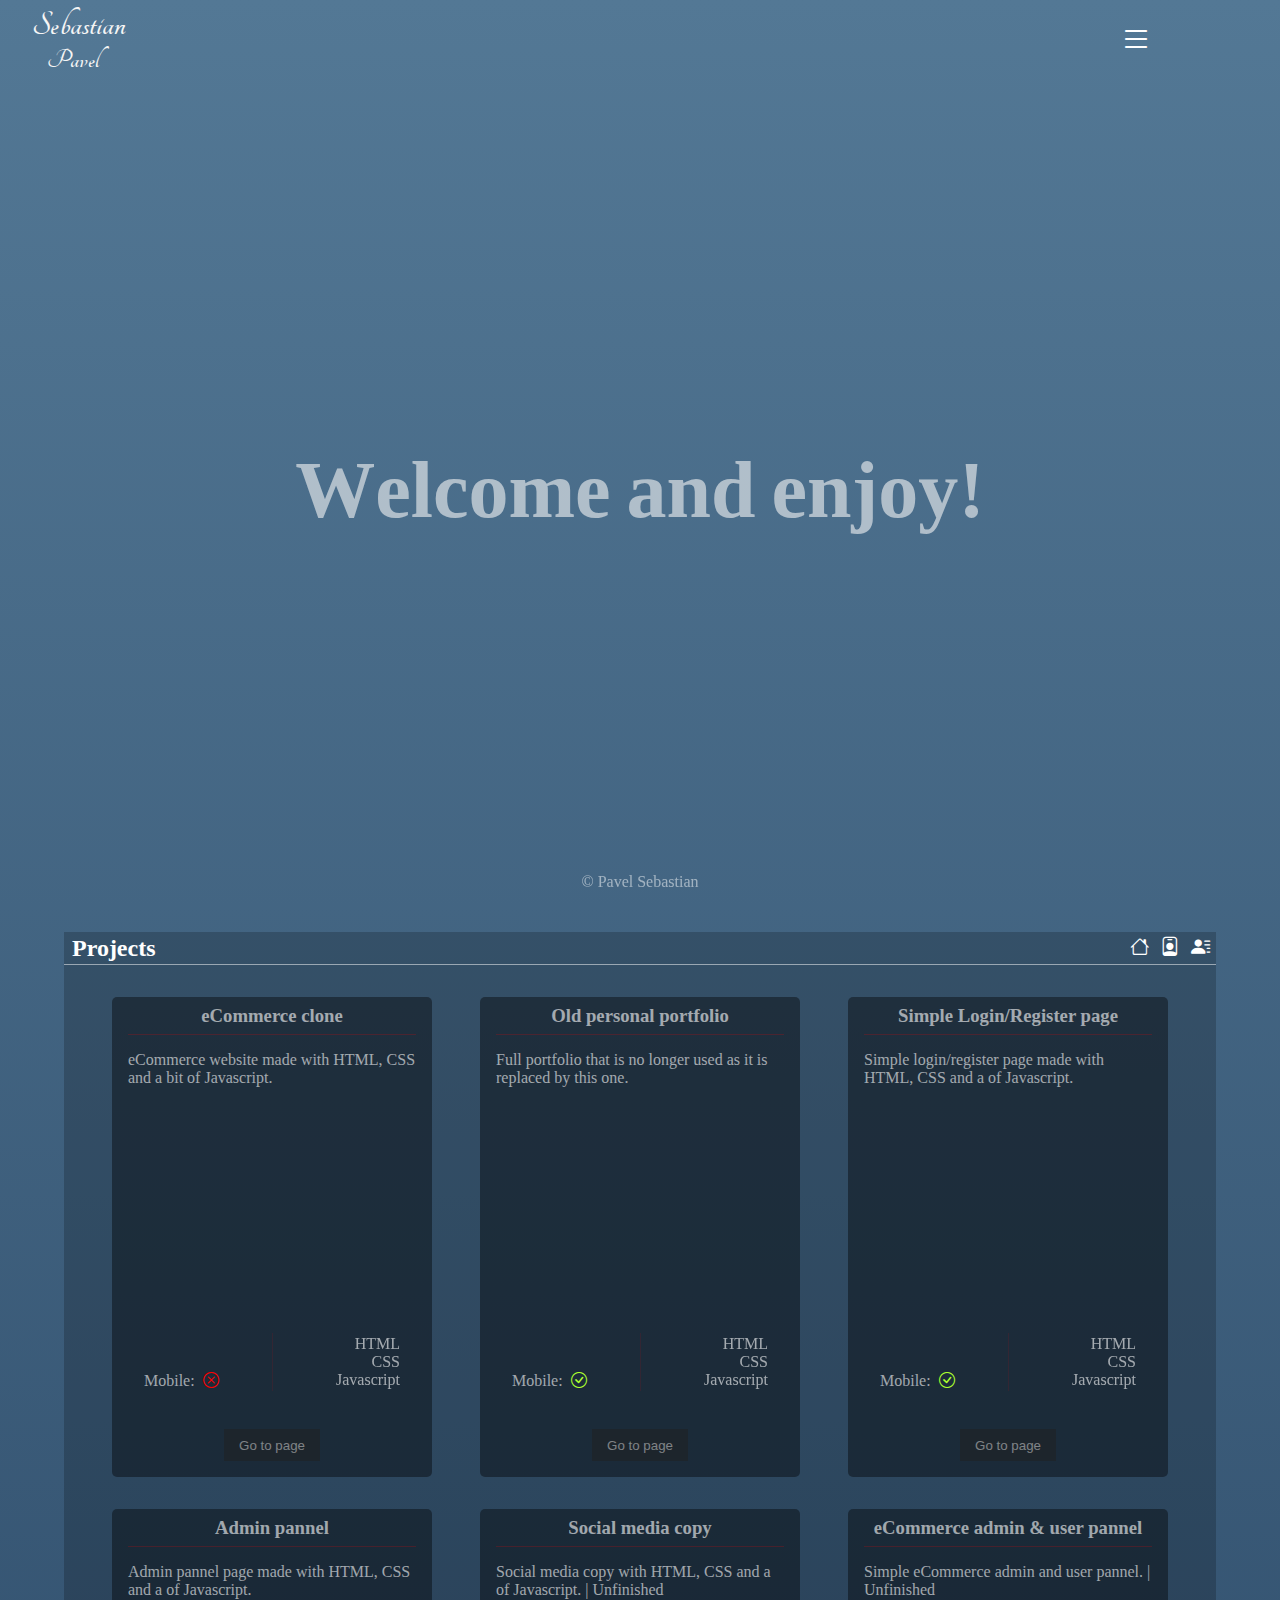
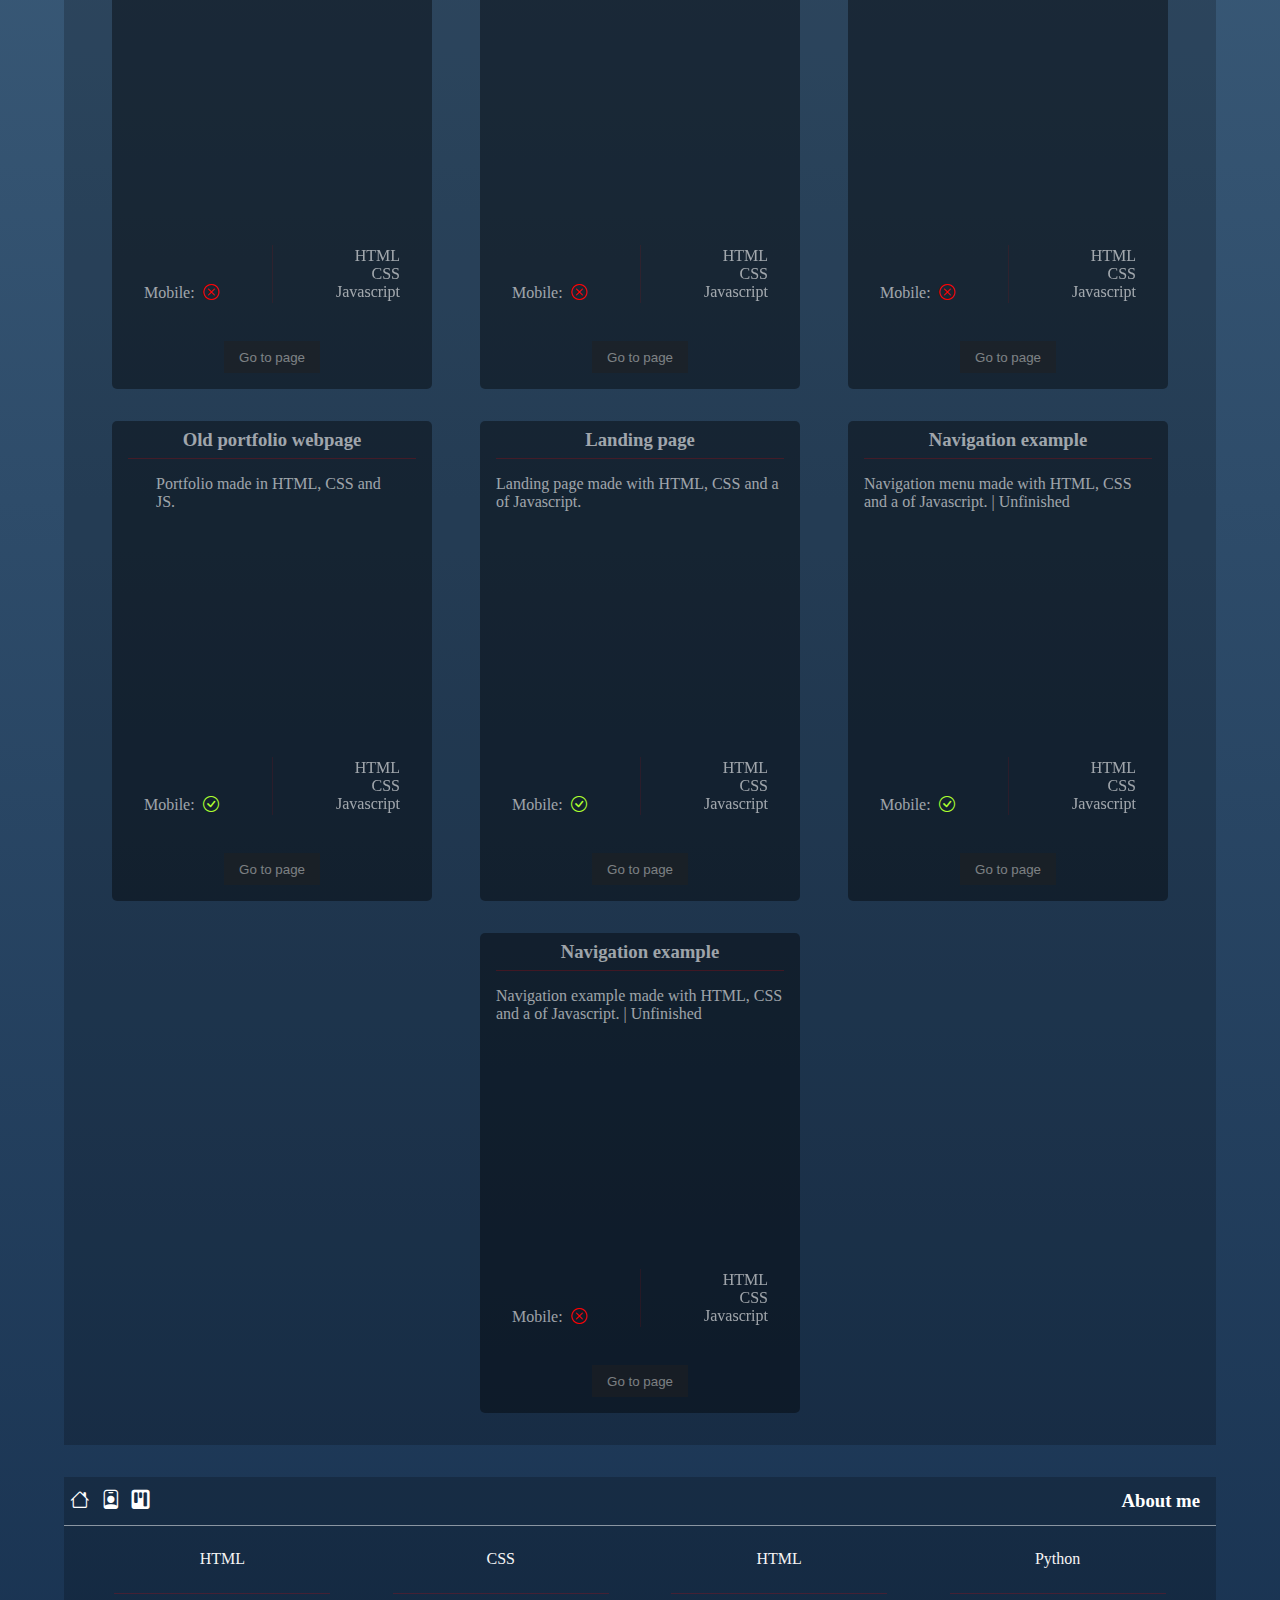
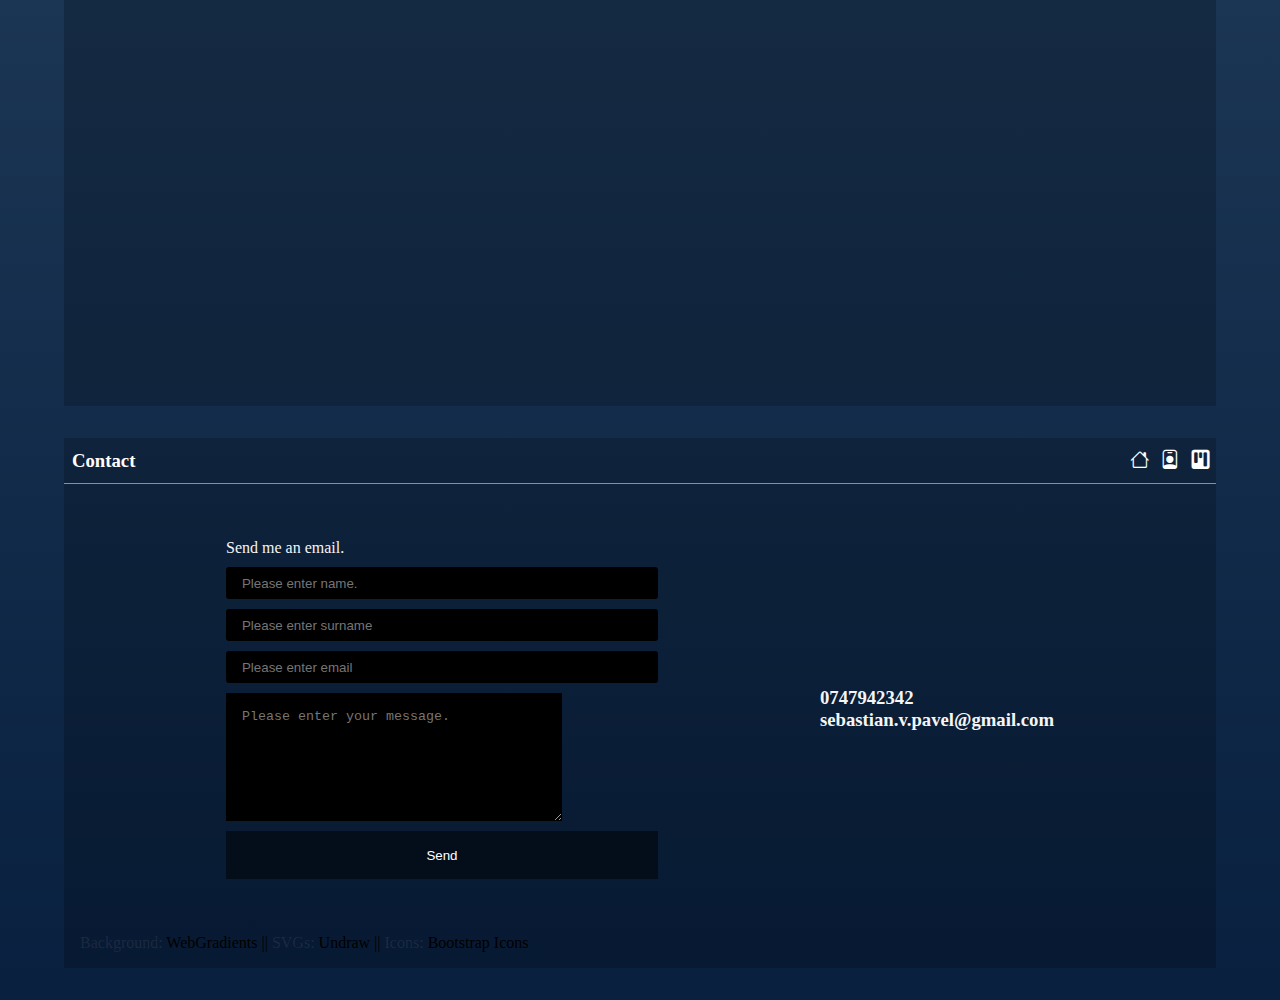
==== index.html @ 135c94c9 "Add files via upload" ====
<!DOCTYPE html>
<html lang="en">
<head>
    <meta charset="UTF-8">
    <meta http-equiv="X-UA-Compatible" content="IE=edge">
    <meta name="viewport" content="width=device-width, initial-scale=1.0">
    <link rel="icon" type="image/x-icon" href="./img/logo.png">
    <link rel="stylesheet" href="style.css">
    <title>Home || P.S</title>
</head>
<body><header>
   <a href="./index.html"> <div class="logo">
        <h2 class="logo-title"><p class="f-name">S</p>eba<p class="f-name">s</p>tia<p class="f-name">n</p></h2>
        <h3 class="logo-text">Pavel</h3>
    </div></a>
    <i class="bi bi-list open-menu"></i>
    <i class="bi bi-x-lg close-menu"></i>
    <div class="copy">&copy; Pavel Sebastian</div>
</header>
<ul class="nav">
    <div class="links">
    <a href="#home"><li class="home close-on-click">Home</li></a>
    <a href="#projects-page"><li class="project close-on-click">Projects</li></a>
    <a href="#about-page"><li class="about close-on-click">About</li></a>
    <a href="#contact-page"><li class="contact close-on-click">Contact</li></a>
</div>
<div class="social">
    <a href="https://www.facebook.com/sebik.yah/"><li class="social-link"><i class="bi bi-facebook"></i></li></a>
    <a href="https://www.linkedin.com/in/sebastian-pavel-0851a719b/"><li class="social-link"><i class="bi bi-linkedin"></i></li></a>
    <a href="https://www.instagram.com/zerk.a/"><li class="social-link"><i class="bi bi-instagram"></i></li></a>
    <a href="https://github.com/zerK4"><li class="social-link"><i class="bi bi-github"></i></li></a>
</div>
</ul>

    <div id="home">
        <div class="home-container">
                <h1 class="container-title">
                   <p class="w-title">W</p><p class="e-title">e</p><p class="l-title">l</p><p class="c-title">c</p><p class="o-title">o</p><p class="m-title">m</p>
                   <p class="e-title">e </p> &ThinSpace; <p class="and"> and</p>&thinsp;<p class="enjoy"> enjoy</p><p class="exc">!</p>
                </h1>
        </div>
    </div>

    <div id="projects-page">
        <div class="container">
            <div class="project-container-top">
                <h2>Projects</h2>
                <div class="icons">
                <a href="#home" class="menu-icons"><i class="bi bi-house "></i></a>
                <a href="#about-page" class="menu-icons"><i class="bi bi-person-badge menu-icons"></i></a>
                <a href="#contact-page" class="menu-icons"><i class="bi bi-person-lines-fill menu-icons"></i></a>
            </div>
        </div>
            <div class="project-container-content">
                <div class="project-card">
                    <h3 class="card-title">eCommerce clone</h3>
                    <div class="description">
                        <p class="card-description">eCommerce website made with HTML, CSS and a bit of Javascript.</p>
                        <img src="./img/card.svg" alt="" srcset="">                        
                    </div>
                        <div class="bottom-card-container"><div class="mobile-desc"><p>Mobile:</p><i class="bi bi-x-circle"></i></div>
                    <ul class="tech-used">
                        <li class="tech">HTML</li>
                        <li class="tech">CSS</li>
                        <li class="tech">Javascript</li>
                    </ul>
                </div>
                    <a href="./ecomerce/index.html" class="go-to-website"><button >Go to page</button></a>
                </div>
                <div class="project-card">
                    <h3 class="card-title">Old personal portfolio</h3>
                    <div class="description">
                        <p class="card-description">Full portfolio that is no longer used as it is replaced by this one.</p>
                        <img src="./img/card.svg" alt="" srcset="">                        
                    </div>
                        <div class="bottom-card-container"><div class="mobile-desc"><p>Mobile:</p><i class="bi bi-check-circle"></i></div>
                    <ul class="tech-used">
                        <li class="tech">HTML</li>
                        <li class="tech">CSS</li>
                        <li class="tech">Javascript</li>
                    </ul>
                </div>
                    <a href="https://zerk4.github.io/main_website/" class="go-to-website"><button >Go to page</button></a>
                </div>
                <div class="project-card">
                    <h3 class="card-title">Simple Login/Register page</h3>
                    <div class="description">
                        <p class="card-description">Simple login/register page made with HTML, CSS and a of Javascript.</p>
                        <img src="./img/svg2.svg" alt="" srcset="">                        
                    </div>
                        <div class="bottom-card-container"><div class="mobile-desc"><p>Mobile:</p><i class="bi bi-check-circle"></i></div>
                    <ul class="tech-used">
                        <li class="tech">HTML</li>
                        <li class="tech">CSS</li>
                        <li class="tech">Javascript</li>
                    </ul>
                </div>
                    <a href="./project_02/index.html" class="go-to-website"><button >Go to page</button></a>
                </div>
                <div class="project-card">
                    <h3 class="card-title">Admin pannel</h3>
                    <div class="description">
                        <p class="card-description">Admin pannel page made with HTML, CSS and a of Javascript.</p>
                        <img src="./img/svg3.svg" alt="" srcset="">                        
                    </div>
                        <div class="bottom-card-container"><div class="mobile-desc"><p>Mobile:</p><i class="bi bi-x-circle"></i></div>
                    <ul class="tech-used">
                        <li class="tech">HTML</li>
                        <li class="tech">CSS</li>
                        <li class="tech">Javascript</li>
                    </ul>
                </div>
                    <a href="./project_03/index.html" class="go-to-website"><button >Go to page</button></a>
                </div>
                <div class="project-card">
                    <h3 class="card-title">Social media copy</h3>
                    <div class="description">
                        <p class="card-description">Social media copy with HTML, CSS and a of Javascript. | Unfinished</p>
                        <img src="./img/svg4.svg" alt="" srcset="">                        
                    </div>
                        <div class="bottom-card-container"><div class="mobile-desc"><p>Mobile:</p><i class="bi bi-x-circle"></i></div>
                    <ul class="tech-used">
                        <li class="tech">HTML</li>
                        <li class="tech">CSS</li>
                        <li class="tech">Javascript</li>
                    </ul>
                </div>
                    <a href="./project_04/index.html" class="go-to-website"><button >Go to page</button></a>
                </div>
                <div class="project-card">
                    <h3 class="card-title">eCommerce admin & user pannel</h3>
                    <div class="description">
                        <p class="card-description">Simple eCommerce admin and user pannel. | Unfinished</p>
                        <img src="./img/svg5.svg" alt="" srcset="">                        
                    </div>
                        <div class="bottom-card-container"><div class="mobile-desc"><p>Mobile:</p><i class="bi bi-x-circle"></i></div>
                    <ul class="tech-used">
                        <li class="tech">HTML</li>
                        <li class="tech">CSS</li>
                        <li class="tech">Javascript</li>
                    </ul>
                </div>
                    <a href="./project_05/index.html" class="go-to-website"><button >Go to page</button></a>
                </div>
                <div class="project-card">
                    <h3 class="card-title">Old portfolio webpage</h3>
                    <div class="description">
                        <p class="card-description">Portfolio made in HTML, CSS and JS.</p>
                        <img src="./img/svg6.svg" alt="" srcset="">                        
                    </div>
                        <div class="bottom-card-container"><div class="mobile-desc"><p>Mobile:</p><i class="bi bi-check-circle"></i></div>
                    <ul class="tech-used">
                        <li class="tech">HTML</li>
                        <li class="tech">CSS</li>
                        <li class="tech">Javascript</li>
                    </ul>
                </div>
                    <a href="./project_06/index.html" class="go-to-website"><button >Go to page</button></a>
                </div>
                <div class="project-card">
                    <h3 class="card-title">Landing page</h3>
                    <div class="description">
                        <p class="card-description">Landing page made with HTML, CSS and a of Javascript.</p>
                        <img src="./img/svg7.svg" alt="" srcset="">                        
                    </div>
                        <div class="bottom-card-container"><div class="mobile-desc"><p>Mobile:</p><i class="bi bi-check-circle"></i></div>
                    <ul class="tech-used">
                        <li class="tech">HTML</li>
                        <li class="tech">CSS</li>
                        <li class="tech">Javascript</li>
                    </ul>
                </div>
                    <a href="./project_07/index.html" class="go-to-website"><button >Go to page</button></a>
                </div>
                <div class="project-card">
                    <h3 class="card-title">Navigation example</h3>
                    <div class="description">
                        <p class="card-description">Navigation menu made with HTML, CSS and a of Javascript. | Unfinished</p>
                        <img src="./img/svg8.svg" alt="" srcset="">                        
                    </div>
                        <div class="bottom-card-container"><div class="mobile-desc"><p>Mobile:</p><i class="bi bi-check-circle"></i></div>
                    <ul class="tech-used">
                        <li class="tech">HTML</li>
                        <li class="tech">CSS</li>
                        <li class="tech">Javascript</li>
                    </ul>
                </div>
                    <a href="./simplenav_1/index.html" class="go-to-website"><button >Go to page</button></a>
                </div>
                <div class="project-card">
                    <h3 class="card-title">Navigation example</h3>
                    <div class="description">
                        <p class="card-description">Navigation example made with HTML, CSS and a of Javascript. | Unfinished</p>
                        <img src="./img/svg9.svg" alt="" srcset="">                        
                    </div>
                        <div class="bottom-card-container"><div class="mobile-desc"><p>Mobile:</p><i class="bi bi-x-circle"></i></div>
                    <ul class="tech-used">
                        <li class="tech">HTML</li>
                        <li class="tech">CSS</li>
                        <li class="tech">Javascript</li>
                    </ul>
                </div>
                    <a href="./simplenav_2/index.html" class="go-to-website"><button >Go to page</button></a>
                </div>
            </div>
        </div>
    </div>
    <div id="about-page">
        <div class="about-container">
            <div class="about-top">
                <div class="icons">
                    <a href="#home" class="menu-icons"><i class="bi bi-house "></i></a>
                    <a href="#contact-page" class="menu-icons"><i class="bi bi-person-badge menu-icons"></i></a>
                    <a href="#projects-page" class="menu-icons"><i class="bi bi-kanban-fill menu-icons"></i></a>
                </div>
                <h3 class="about-title">About me</h3>
            </div>
            <div class="about-center">
                <div class="center-card">
                    <div class="center-card-title">HTML</div>
                    <div class="center-card-content  center-card-html">

                    </div>
                </div>
                <div class="center-card">
                    <div class="center-card-title">CSS</div>
                    <div class="center-card-content  center-card-css">

                    </div>
                </div>
                <div class="center-card">
                    <div class="center-card-title">HTML</div>
                    <div class="center-card-content center-card-js">

                    </div>
                </div>
                <div class="center-card">
                    <div class="center-card-title">Python</div>
                    <div class="center-card-content center-card-python">

                    </div>
                </div>
            </div>
        </div>
    </div>
    <div id="contact-page">
        <div class="contact-container">
            <div class="contact-title">
                <h3>Contact</h3>
            <div class="icons">
                <a href="#home" class="menu-icons"><i class="bi bi-house "></i></a>
                <a href="#about-page" class="menu-icons"><i class="bi bi-person-badge menu-icons"></i></a>
                <a href="#projects-page" class="menu-icons"><i class="bi bi-kanban-fill menu-icons"></i></a>
            </div>
        </div>
        <div class="contact-center">
            <form class="send-email" action="">
                <div class="send-me-title">Send me an email.</div>
                <input type="text" class="contact-input" placeholder="Please enter name.">
                <input type="text" class="contact-input" placeholder="Please enter surname">
                <input type="email" class="contact-input" placeholder="Please enter email">
                <textarea id="" cols="30" rows="10" placeholder="Please enter your message."></textarea>
                <button class="submit-button" type="submit">Send</button>
            </form>
            <div class="contact-details">
                <h3 class="phone">0747942342</h3>
                <h3 class="email">sebastian.v.pavel@gmail.com</h3>
            </div>
        </div>
        <div class="credits">
            Background: <a href="https://webgradients.com/">WebGradients ||</a>
            SVGs: <a href="https://undraw.co/">Undraw ||</a>
            Icons: <a href="https://icons.getbootstrap.com/">Bootstrap Icons</a>
        </div>
        </div>

    </div>
    <script src="./script.js"></script>
</body>
</html>
---- style.css ----
@import url("https://cdn.jsdelivr.net/npm/bootstrap-icons@1.8.1/font/bootstrap-icons.css");
@import url('https://fonts.googleapis.com/css2?family=Tangerine:wght@700&display=swap');
* {
    margin: 0;
    padding: 0;
    scroll-behavior: smooth;
    cursor: crosshair;
}
* li{
    list-style: none;
}
* a{
    text-decoration: none;
    color: black;
    cursor: crosshair;
}
body{
    background-image: linear-gradient(to top, #09203f 0%, #537895 100%);
    position: relative;
}

header{
    display: flex;
    width: 100%;
    justify-content: space-between;
    height: 5rem;
    align-items: center;
}
.logo{
    margin-left: 2rem;
    display: flex;
    flex-direction: column;
    width: 5.2vw;
    font-family: 'Tangerine', cursive;
    font-size: 1.5rem;
    color: whitesmoke;
    cursor: crosshair;
}
.logo-title{
    width: 100%;
    display: flex;
    justify-content: flex-start;
}
.logo-text{
    width: 100%;
    display: flex;
    justify-content: flex-end;
    position: relative;
}
.logo:hover .f-name{
    color: red;
    transition: .5s;
}
.logo-text::after{
    content: '';
    height: 0;
    width: 3px;
    background: red;
    position: absolute;
    right: -5%;
}
.logo:hover .logo-text::after{
    height: 100%;
    transition: .5s;
}
.nav{
    display: flex;
    color: white;
    margin-right: 2rem;
    z-index: 90;
}
/*NAV EFFECTS*/
.home{
    color: white;
    font-size: 2rem;
    position: relative;
}
.home:before{
    content: '';
    position: absolute;
    height: 1px;
    width: 0;
    background: red;
    top: 0%;
    left: -10%;
    box-shadow: .1px .1px .1px 1px red;
}
.home:hover::before{
    content: 'Go home.';
    font-size: .8rem;
    width: 100%;
    top: 90%;
    left: 0;
    transition: .5s;
}
.home::after{
    content: '';
    position: absolute;
    height: 1px;
    width: 0;
    background: red;
    bottom: 8%;
    right: 0;
}
.home:hover::after{
    font-size: 1rem;
    width: 100%;
    transition: .5s;
}
/*hOME EFFECT END -----------------------------------------------------------------------------*/
.project{
    color: white;
    font-size: 2rem;
    position: relative;
}
.project:before{
    content: '';
    position: absolute;
    height: 1px;
    width: 0;
    background: red;
    top: 0%;
    left: -10%;
    box-shadow: .1px .1px .1px 1px red;
}
.project:hover::before{
    content: 'See my projects here.';
    font-size: .8rem;
    width: 100%;
    top: 90%;
    left: 0;
    transition: .5s;
}
.project::after{
    content: '';
    position: absolute;
    height: 1px;
    width: 0;
    background: red;
    bottom: 8%;
    right: 0;
}
.project:hover::after{
    font-size: 1rem;
    width: 100%;
    transition: .5s;
}
/*Project section end --------------------------------------------------------------*/
.about{
    color: white;
    font-size: 2rem;
    position: relative;
}
.about:before{
    content: '';
    position: absolute;
    height: 1px;
    width: 0;
    background: red;
    top: 0%;
    left: -10%;
    box-shadow: .1px .1px .1px 1px red;
}
.about:hover::before{
    content: 'Go have a look at my profile.';
    font-size: .8rem;
    width: 100%;
    top: 90%;
    left: 0;
    transition: .5s;
}
.about::after{
    content: '';
    position: absolute;
    height: 1px;
    width: 0;
    background: red;
    bottom: 8%;
    right: 0;
}
.about:hover::after{
    font-size: 1rem;
    width: 100%;
    transition: .5s;
}
/*About section end ----------------------------------------------------------------*/
.contact{
    color: white;
    font-size: 2rem;
    position: relative;
}
.contact:before{
    content: '';
    position: absolute;
    height: 1px;
    width: 0;
    background: red;
    top: 0%;
    left: -10%;
    box-shadow: .1px .1px .1px 1px red;
}
.contact:hover::before{
    content: 'See where you can find me.';
    font-size: .8rem;
    width: 100%;
    top: 90%;
    left: 0;
    transition: .5s;
}
.contact::after{
    content: '';
    position: absolute;
    height: 1px;
    width: 0;
    background: red;
    bottom: 8%;
    right: 0;
}
.contact:hover::after{
    font-size: 1rem;
    width: 100%;
    transition: .5s;
}
/*NAV EFFECTS end*/
.open-menu{
    color: white;
    position: absolute;
    font-size: 2rem;
    right: 10%;
}
.open-menu:hover{
    transform: rotate(360deg);
    transition: .5s;
    cursor: pointer;
}
.close-menu{
    position: absolute;
    font-size: 2rem;
    right: 10%;
    color: white;
    z-index: 99;

}
.close-menu:hover{
    transform: rotate(360deg);
    transition: .5s;
    cursor: pointer;
    text-shadow: 2px 2px 5px white;
}
.nav{
    min-height: 100vh;
    min-width: 100%;
    background: rgba(0, 0, 0, .4);
    position: absolute;
    top: 0;
    display: none;
    justify-content: space-around;
    align-items: center;
}
.links{
    height: 70vh;
    display: flex;
    justify-content: space-evenly;
    flex-direction: column;
}
.social{
    height: 40vh;
    display: flex;
    justify-content: space-evenly;
    flex-direction: column;
}
.social-link{
    color: black;
    font-size: 2rem;
    position: relative;
}
.social-link:hover{
    color: whitesmoke;
    transition: .8s;
}
.social-link:before{
    content: '';
    position: absolute;
    height: 1px;
    width: 0;
    background: white;
    top: 0%;
    left: -10%;
}
.social-link:hover::before{
    font-size: .8rem;
    width: 100%;
    top: 90%;
    left: 0;
    transition: .5s;
    background: white;
    box-shadow: .1px .1px .1px 1px white;
}
.social-link::after{
    content: '';
    position: absolute;
    height: 1px;
    width: 0;
    background: white;
    bottom: 8%;
    right: 0;
}
.social-link:hover::after{
    font-size: 1rem;
    width: 100%;
    transition: .5s;
}
.copy{
    position: fixed;
    color: white;
    bottom: 1%;
    width: 100%;
    display: flex;
    justify-content: center;
    opacity: .5;
}

#home{
    height: calc(100vh - 5rem);
    min-width: 100%;
    display: flex;
    justify-content: center;
    align-items: center;
}
.home-container{
    height: 40rem;
    width: 90rem;
    display: flex;
    justify-content: center;
    align-items: center;
}
.container-title{
    color: whitesmoke;
    opacity: .6;
    font-size: 5rem;
    display: flex;
    flex-wrap: wrap;
}
/*
Projects Page //////////////////////////////////////////////////////////////////////////////////////
*/
#projects-page{
    min-height: 100vh;
    width: 100%;
    display: flex;
    align-items: center;
    justify-content: center;
    margin-top: 2rem;
}
.container{
    height: auto;
    min-height: 50%;
    width: 90%;
    background: rgba(0, 0, 0, 0.2);
}
.project-container-top{
    border-bottom: 1px groove rgba(255, 255, 255, .5);
    width: 100%;
    height: 2rem;
    color: white;
    display: flex;
    justify-content: space-between;
    align-items: center;
}
.icons{
    width: 8%;
    display: flex;
    justify-content: space-around;
}
.menu-icons{
    font-size: 1.2rem;
    color: white;
}
.project-container-top h2{
    margin: .5rem;
}
.project-container-content{
    min-height: 100%;
    width: 100%;
    display: flex;
    justify-content: space-evenly;
    flex-wrap: wrap;
    margin-top: 2rem;
}
.project-card{
    background: rgba(0, 0, 0, .4);
    border-radius: 5px;
    height: 30rem;
    width: 20rem;
    margin-bottom: 2rem;
    color: rgba(255, 255, 255, .6);
    display: flex;
    align-items: center;
    flex-direction: column;
}
.project-card:hover{
    box-shadow: 1px 1px 5px 1px rgba(184, 178, 178, .1);
    transition: .5s;
}
.card-title{
    height: 10%;
    width: 90%;
    display: flex;
    justify-content: center;
    align-items: center;
    border-bottom: 1px solid rgba(255, 0, 0, .2);
}
.card-description{
    width: 90%;
    margin-top: 1rem;
    margin-bottom: 1rem;
    margin-left: 1rem;
    display: flex;
    flex-direction: column;
    align-items: flex-start;
}
.description{
    height: 80%;
    display: flex;
    flex-direction: column;
    justify-content: space-between;
}
.description img{
    height: 10rem;
    margin-bottom: 2rem;
}
.bottom-card-container{
    display: flex;
    width: 100%;
    min-height: 20%;
    height: auto;
}
.mobile-desc{
    display: flex;
    width: 50%;
    height: 100%;
    align-items: center;
    justify-content: flex-start;
    margin-left: 2rem;
}
.bi-check-circle{
    margin-left: .5rem;
    color: greenyellow;
}
.bi-x-circle{
    margin-left: .5rem;
    color: red;
}
.tech-used{
    height: 60%;
    display: flex;
    flex-direction: column;
    justify-content: center;
    align-items: flex-end;
    margin-right: 2rem;
    width: 50%;
    border-left: 1px groove rgba(255, 0, 0, .1);
}
.tech{
    position: relative;
    cursor: crosshair;

}
.tech::before{
    content: '';
    position: absolute;
    height: 1px;
    width: 0;
    top: 100%;
    background: greenyellow;
}
.tech:hover::before{
    width: 100%;
    transition: .5s;
}
.go-to-website button{
    height: 2rem;
    width: 6rem;
    border: none;
    outline: none;
    margin-bottom: 1rem;
    background: rgb(31, 31, 31, .5);
    color: rgba(226, 226, 226, .5);
    cursor: pointer;
}
.go-to-website:hover button{
    color: white;
    transition: .5s;
    background: #000;
}
.go-to-website::before{
    content: '';
    position: fixed;
    top: 0;
    left: 0;
    height: 2px;
    width: 0;
    background: red;
}
.go-to-website:hover::before{
    width: 100%;
    transition: .5s;
}
.go-to-website a{
    text-decoration: none;
}

/*
About page /////////////////////////////////////////////////////////////////////
*/
#about-page{
    min-height: 100%;
    min-width: 100%;
    height: auto;
    display: flex;
    justify-content: center;
    align-items: center;
    margin-top: 2rem;

}
.about-container{
    height: 90%;
    width: 90%;
    display: flex;
    flex-direction: column;
    background: rgba(0, 0, 0, 0.2);
    margin-bottom: 2rem;
}
.about-top{
    width: 100%;
    height: 3rem;
    display: flex;
    justify-content: space-between;
    align-items: center;
    color: white;
    border-bottom: 1px groove rgba(255, 255, 255, .5);
}
.about-title{
    margin-right: 1rem;
}
.about-center{
    height: 100%;
    width: 100%;
    display: flex;
    justify-content: space-evenly;
    align-items: center;
    flex-wrap: wrap;
    margin-bottom: 5rem;
}

.center-card{
    height: 25rem;
    width: 15rem;

    display: flex;
    align-items: center;
    flex-direction: column;
}
.center-card-title{
    height: 20%;
    width: 90%;
    display: flex;
    justify-content: center;
    align-items: center;
    color: whitesmoke;
    border-bottom: 1px solid rgba(255, 0, 0, .2);
}
.center-card-content{
    height: 100%;
    width: 100%;
    position: relative;
    display: flex;
    justify-content: center;
}
.center-card-html{
    height: 100%;
    width: 100%;
    position: relative;
    display: flex;
    justify-content: center;
}
.center-card-html::before{
    content: '';
    width: 90%;
    height: 0;
    position: absolute;
    bottom: 0%;
    left: 5%;
    background: green;
}
.center-card-html:hover::before{
    display: flex;
    justify-content: center;
    align-items: center;
    content: '90%';
    height: 90%;
    transition: 1s;
    color: white;
}
.center-card-css{
    height: 100%;
    width: 100%;
    position: relative;
    display: flex;
    justify-content: center;
}
.center-card-css{
    height: 100%;
    width: 100%;
    position: relative;
    display: flex;
    justify-content: center;
}
.center-card-css::before{
    content: '';
    width: 90%;
    height: 0;
    position: absolute;
    bottom: 0%;
    left: 5%;
    background: rgb(251, 255, 0);
}
.center-card-css:hover::before{
    display: flex;
    justify-content: center;
    align-items: center;
    content: '80%';
    height: 80%;
    transition: 1s;
    color: black;
}
.center-card-js{
    height: 100%;
    width: 100%;
    position: relative;
    display: flex;
    justify-content: center;
}
.center-card-js{
    height: 100%;
    width: 100%;
    position: relative;
    display: flex;
    justify-content: center;
}
.center-card-js::before{
    content: '';
    width: 90%;
    height: 0;
    position: absolute;
    bottom: 0%;
    left: 5%;
    background: orangered;
}
.center-card-js:hover::before{
    display: flex;
    justify-content: center;
    align-items: center;
    content: '40%';
    height: 40%;
    transition: 1s;
    color: black;
}
.center-card-python{
    height: 100%;
    width: 100%;
    position: relative;
    display: flex;
    justify-content: center;
}
.center-card-python{
    height: 100%;
    width: 100%;
    position: relative;
    display: flex;
    justify-content: center;
}
.center-card-python::before{
    content: '';
    width: 90%;
    height: 0;
    position: absolute;
    bottom: 0%;
    left: 5%;
    background: red;
}
.center-card-python:hover::before{
    display: flex;
    justify-content: center;
    align-items: center;
    content: '35%';
    height: 35%;
    transition: 1s;
    color: black;
}
#contact-page{
    height: auto;
    width: 100%;
    display: flex;
    justify-content: center;
    align-items: center;
    margin-bottom: 2rem;
}
.contact-container{
    min-height: auto;
    width: 90%;
    background: rgba(0, 0, 0, 0.2);
}
.contact-title{
    height: 5vh;
    align-items: center;
    display: flex;
    justify-content: space-between;
    border-bottom: 1px groove rgba(255, 255, 255, .5);
}
.contact-title h3{
    margin-left: .5rem;
    color: white;
}
.contact-center{
    height: 50vh;
    display: flex;
    align-items: center;
    justify-content: space-evenly;
    flex-wrap: wrap;
}
.send-me-title{
    color: whitesmoke;
}
.send-email{
    display: flex;
    flex-direction: column;
    height: 80%;
    justify-content: space-evenly;
}
.contact-input{
    height: 2rem;
    width: 25rem;
    outline: none;
    border: none;
    padding-right: 1rem;
    background: #000;
    color: white;
    border-radius: 3px;
}
input{
    padding-left: 1rem;
}
input:focus{
    background: #333;
}
textarea{
    height: 7rem;
    width: 20rem;
    background: black;
    color: white;
    outline: none;
    border: none;
    padding-left: 1rem;
    padding-top: 1rem;
}
textarea:focus{
    background: #333;
}
.submit-button{
    width: 27rem;
    height: 3rem;
    border: none;
    background: rgba(0, 0, 0, .5);
    color: white;
}
.submit-button:hover{
    background: #000;
    transition: .5s;
}

.credits{
    color: rgba(201, 201, 201, .1);
    margin-left: 1rem;
    margin-bottom: 1rem;
    width: auto;
}
.credits:hover{
    color: rgba(201, 201, 201, 1);
    transition: .5s;
}

.phone{
    color: whitesmoke;
}
.email{
    color: whitesmoke;
}


@media(max-width:500px){
    .icons{
        width: 30%;
    }
}
@media(max-width:600px){
    .contact-input{
        width: 10rem;
    }
    .submit-button{
        width: auto;
    }
    textarea{
        width: auto;
    }
}
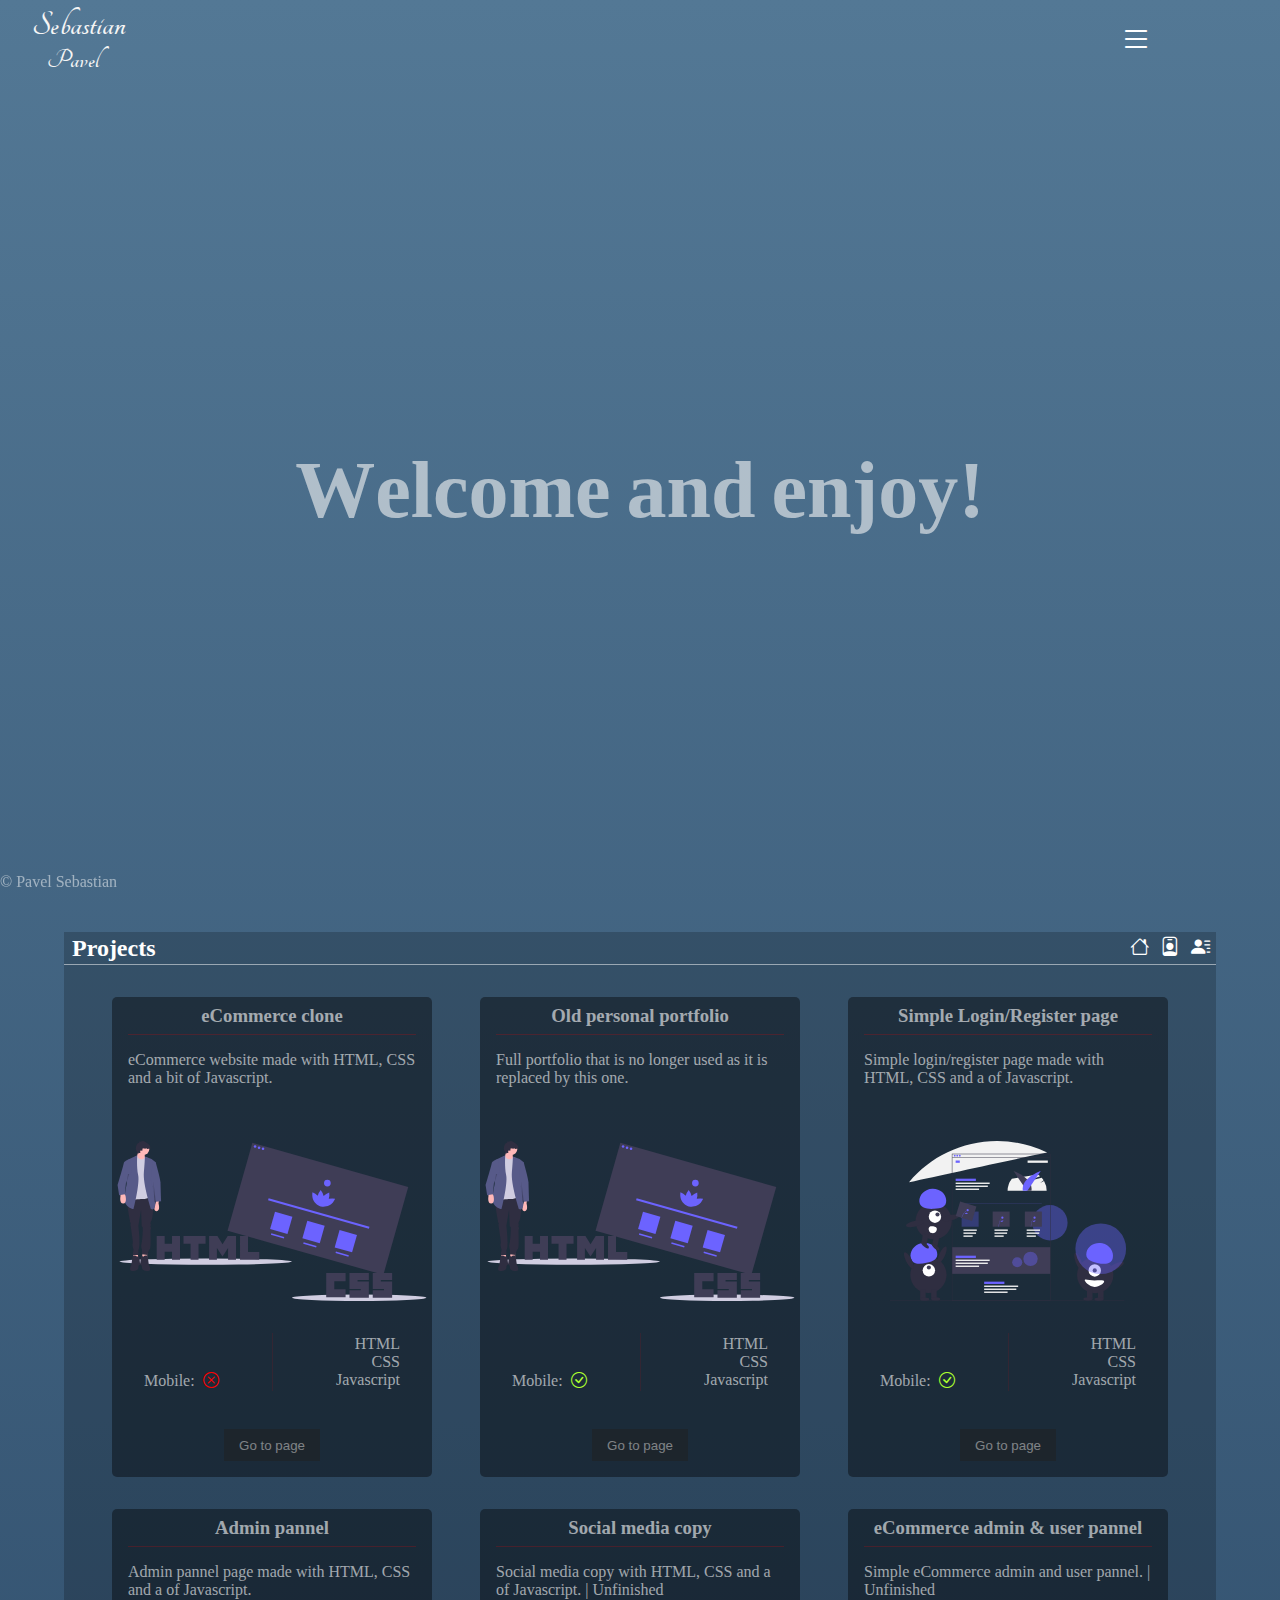
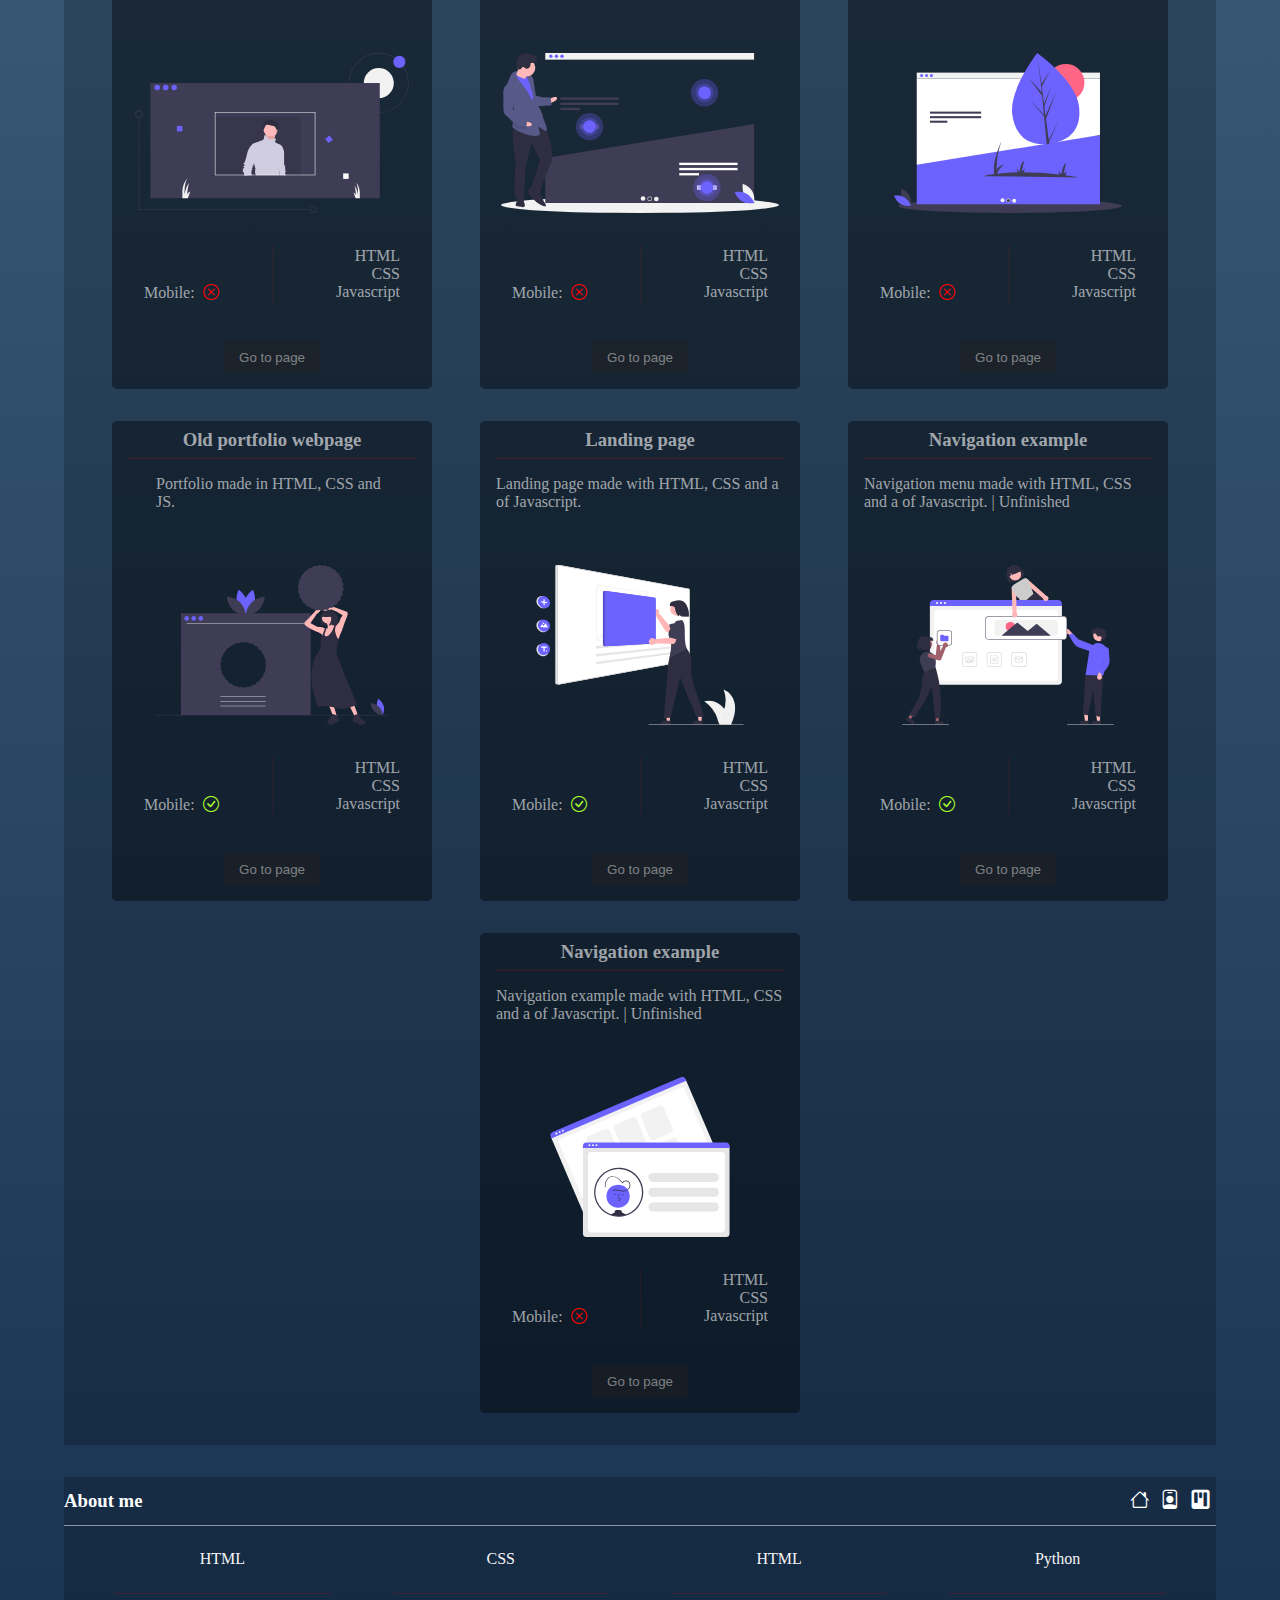
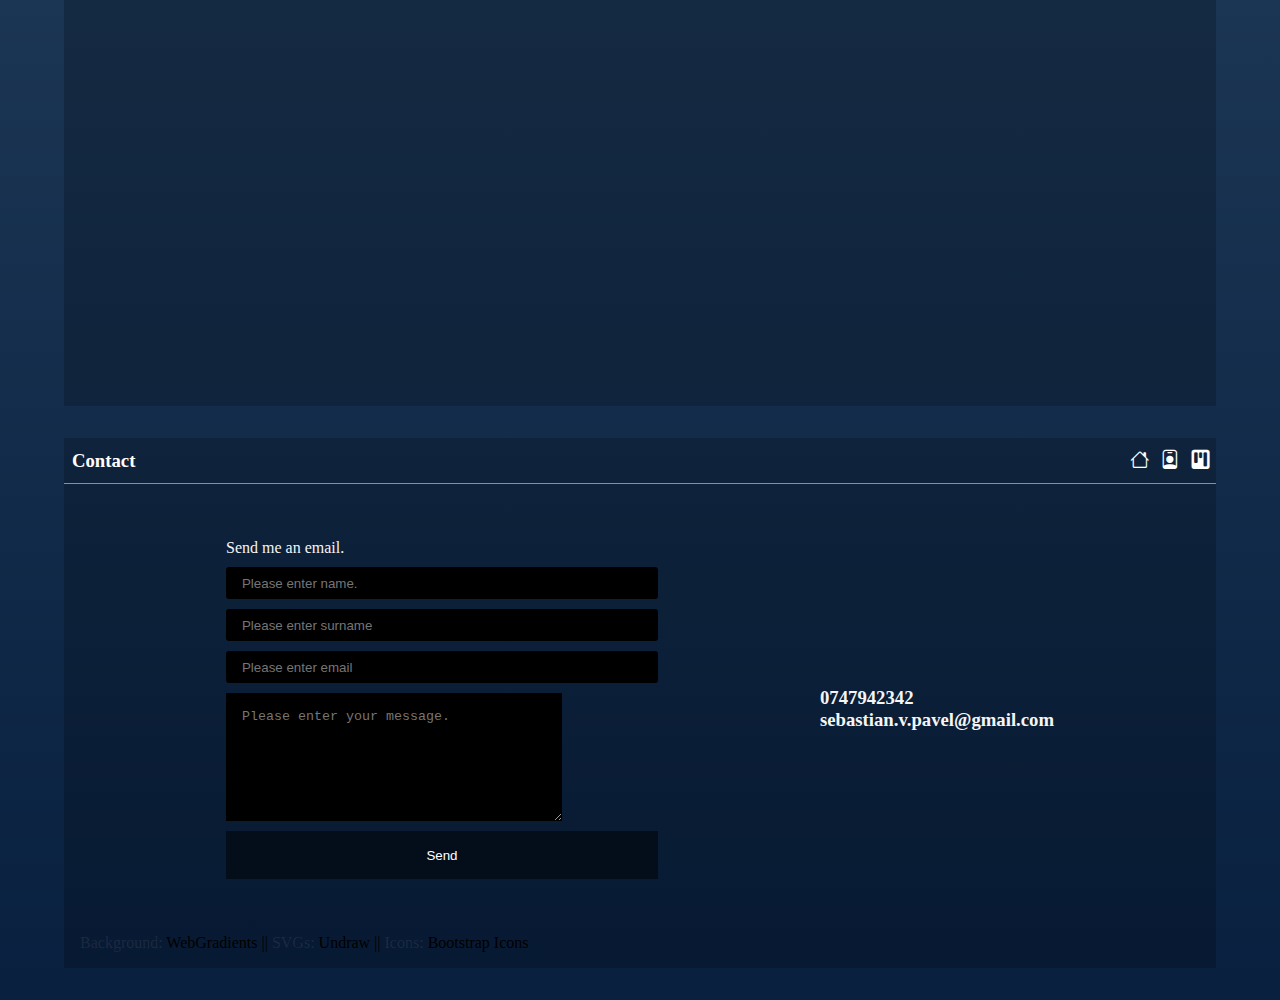
==== commit 407cfc96: "Update index.html" ====
--- a/index.html
+++ b/index.html
@@ -208,12 +208,13 @@
     <div id="about-page">
         <div class="about-container">
             <div class="about-top">
+                <h3 class="about-title">About me</h3>
                 <div class="icons">
                     <a href="#home" class="menu-icons"><i class="bi bi-house "></i></a>
                     <a href="#contact-page" class="menu-icons"><i class="bi bi-person-badge menu-icons"></i></a>
                     <a href="#projects-page" class="menu-icons"><i class="bi bi-kanban-fill menu-icons"></i></a>
                 </div>
-                <h3 class="about-title">About me</h3>
+                
             </div>
             <div class="about-center">
                 <div class="center-card">
@@ -277,4 +278,4 @@
     </div>
     <script src="./script.js"></script>
 </body>
-</html>+</html>
--- a/style.css
+++ b/style.css
@@ -35,6 +35,7 @@
     font-size: 1.5rem;
     color: whitesmoke;
     cursor: crosshair;
+
 }
 .logo-title{
     width: 100%;
@@ -314,12 +315,27 @@
     position: fixed;
     color: white;
     bottom: 1%;
-    width: 100%;
     display: flex;
     justify-content: center;
     opacity: .5;
-}
-
+    transform: translatey(0px);
+	animation: float 6s ease-in-out infinite;
+    overflow: hidden;
+}
+@keyframes float {
+	0% {
+		text-shadow: 0 5px 15px rgba(0,0,0,0.6);
+		transform: translatey(0px);
+	}
+	50% {
+		text-shadow: 0 25px 15px rgba(0,0,0,0.2);
+		transform: translatey(-20px);
+	}
+	100% {
+		text-shadow: 0 5px 15px rgba(0,0,0,0.6);
+		transform: translatey(0px);
+	}
+}
 #home{
     height: calc(100vh - 5rem);
     min-width: 100%;
@@ -340,6 +356,9 @@
     font-size: 5rem;
     display: flex;
     flex-wrap: wrap;
+    transform: translatey(0px);
+	animation: float 6s ease-in-out infinite;
+    overflow: hidden;
 }
 /*
 Projects Page //////////////////////////////////////////////////////////////////////////////////////
@@ -397,6 +416,7 @@
     display: flex;
     align-items: center;
     flex-direction: column;
+    
 }
 .project-card:hover{
     box-shadow: 1px 1px 5px 1px rgba(184, 178, 178, .1);
@@ -813,4 +833,4 @@
     textarea{
         width: auto;
     }
-}+}
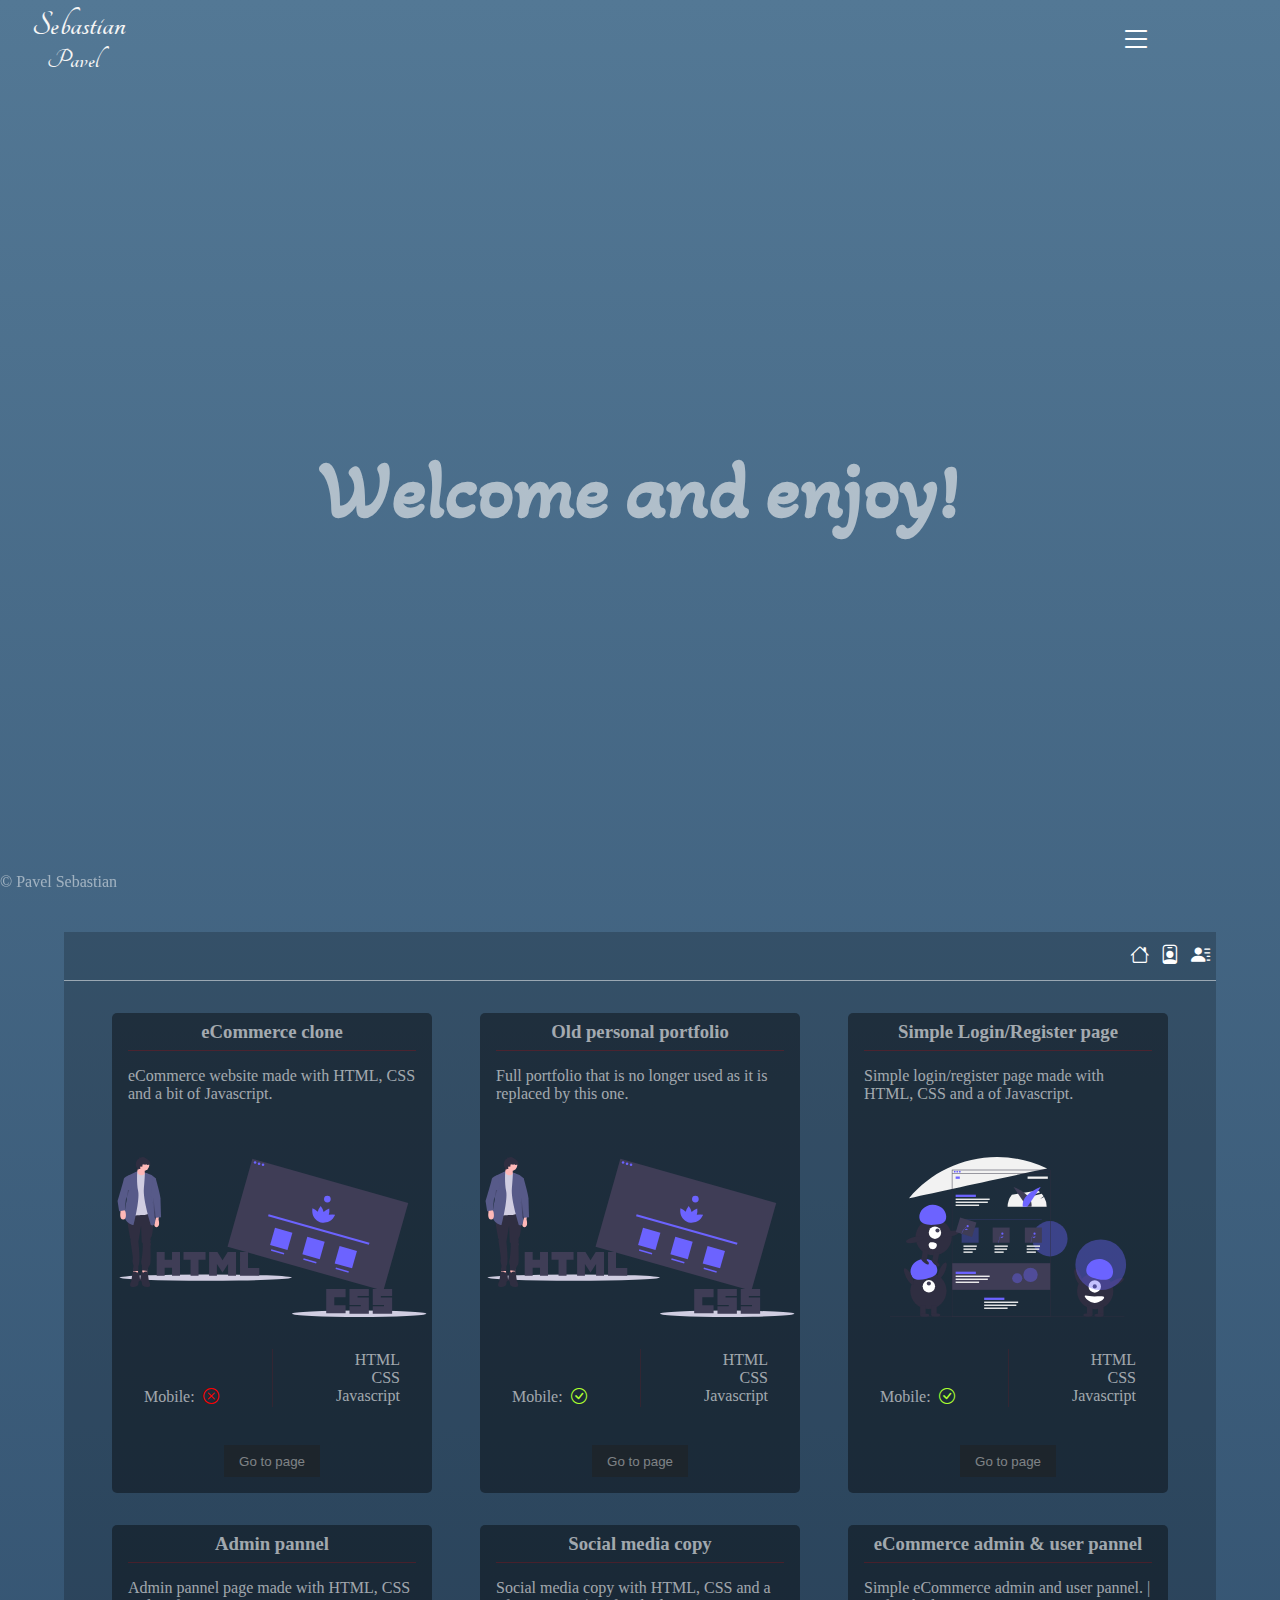
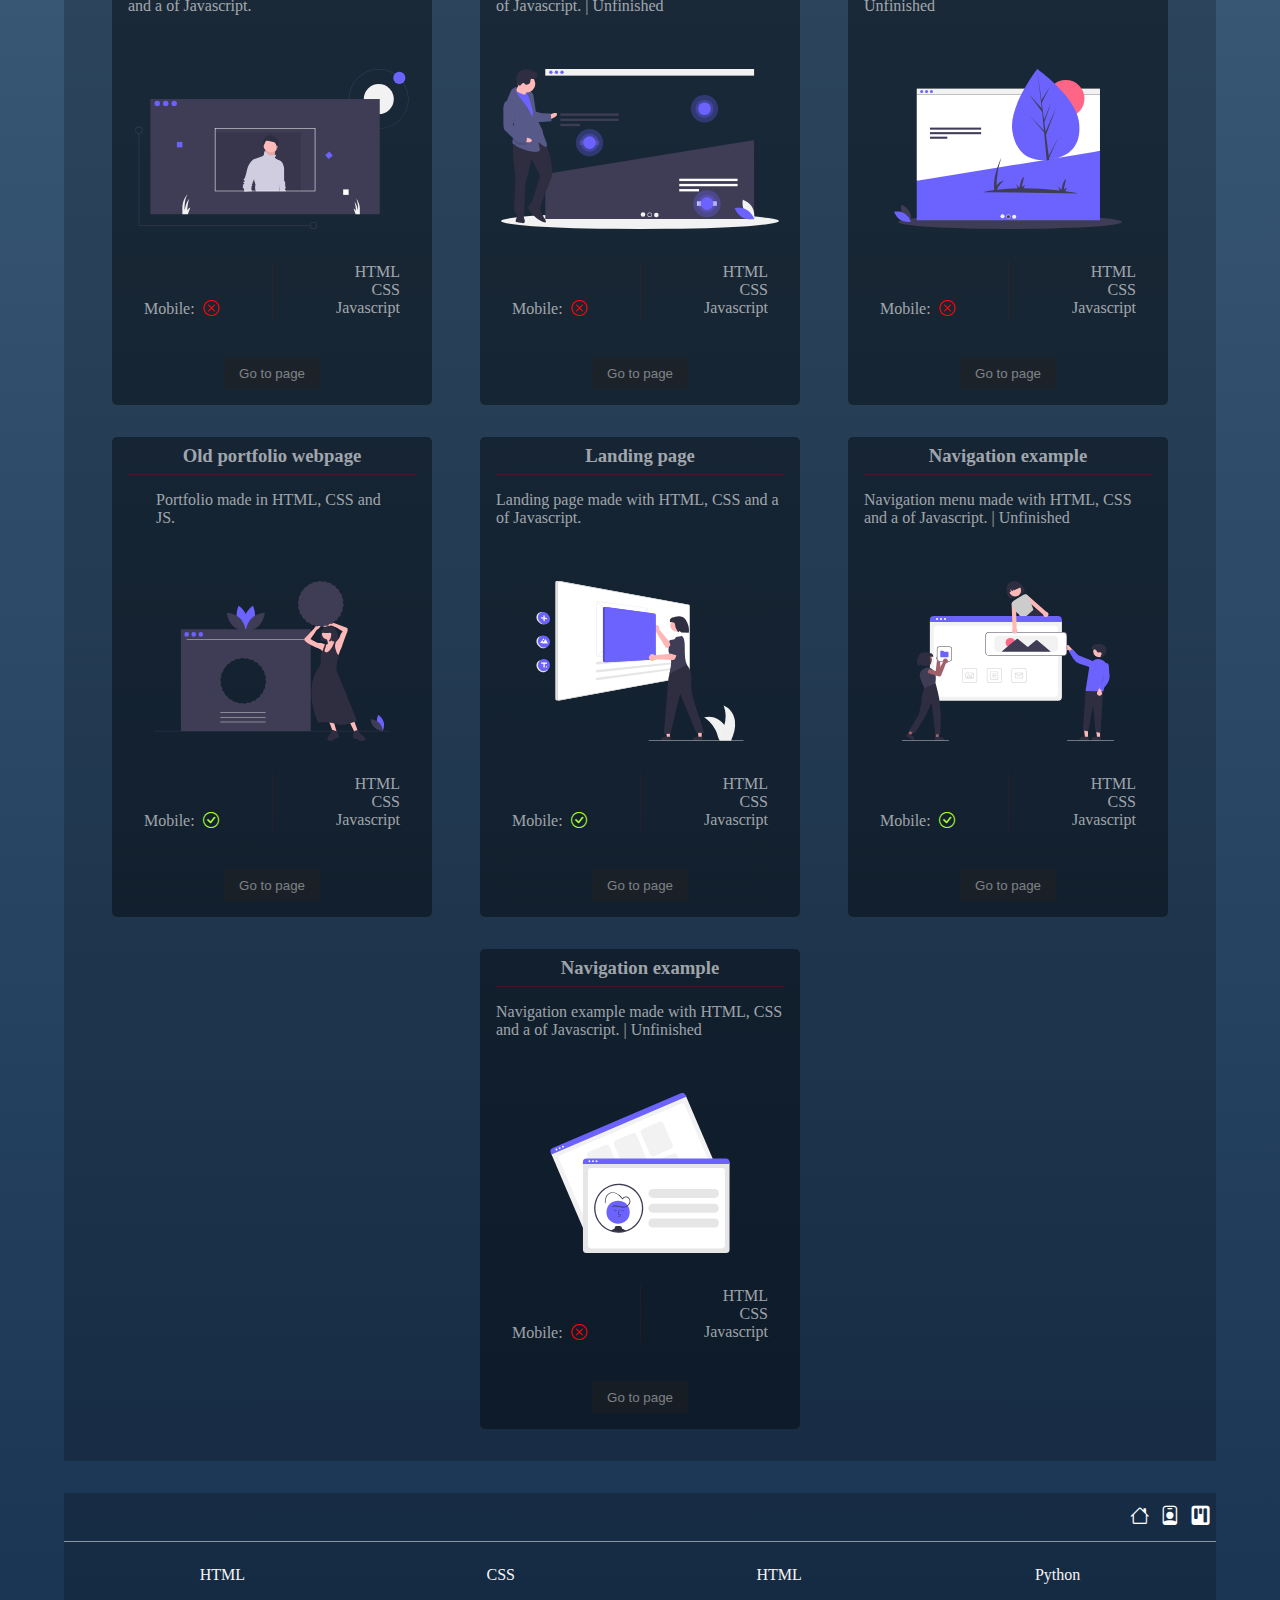
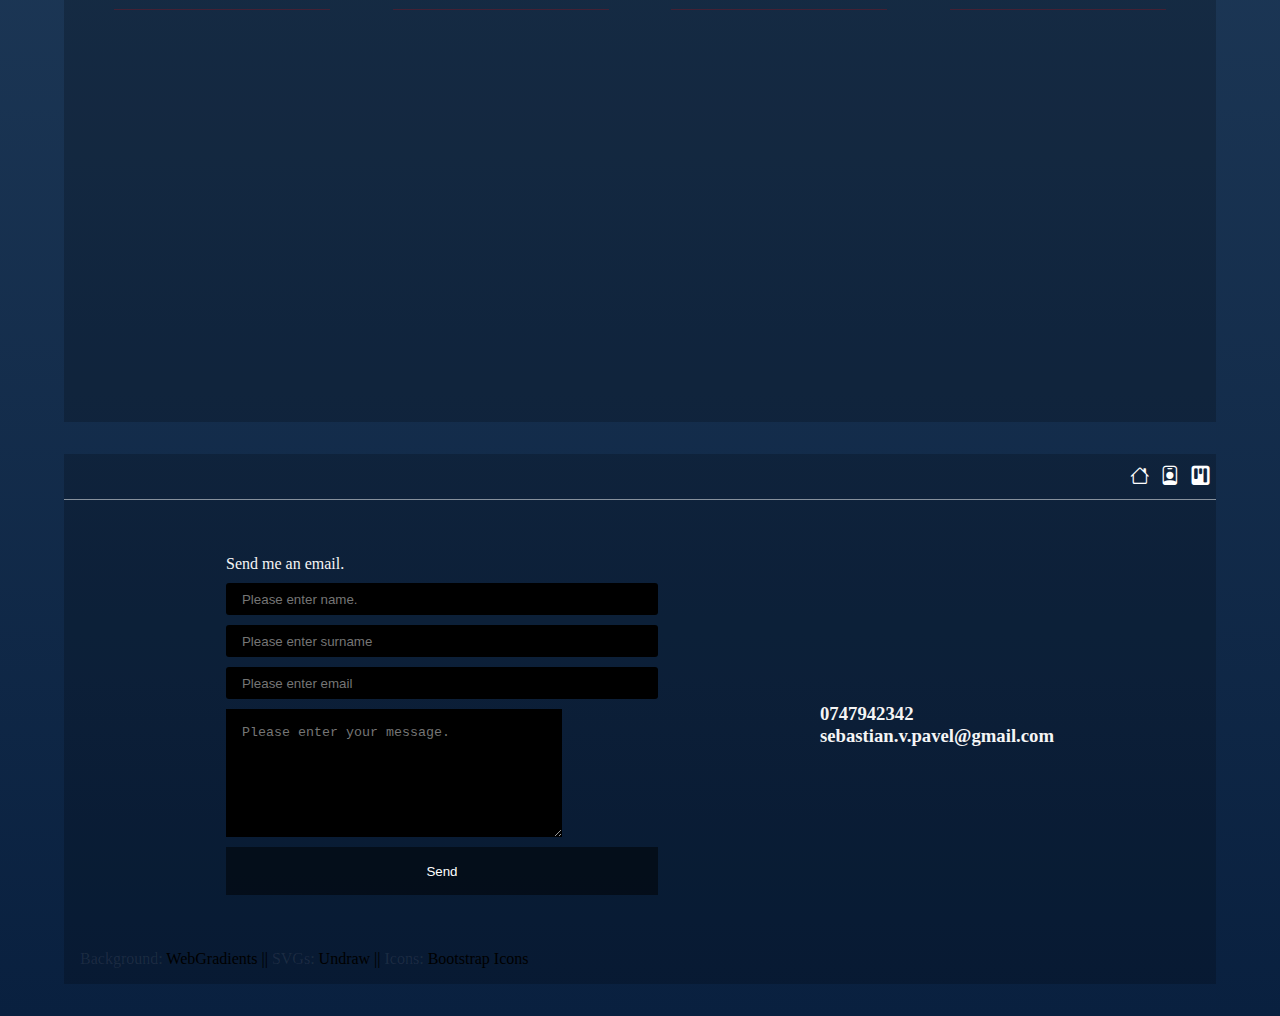
==== commit 5aabbaed: "Update index.html" ====
--- a/index.html
+++ b/index.html
@@ -8,7 +8,10 @@
     <link rel="stylesheet" href="style.css">
     <title>Home || P.S</title>
 </head>
-<body><header>
+<body>
+    <div class="line"></div>
+<div class="scroll-ball"></div>
+    <header class="snap">
    <a href="./index.html"> <div class="logo">
         <h2 class="logo-title"><p class="f-name">S</p>eba<p class="f-name">s</p>tia<p class="f-name">n</p></h2>
         <h3 class="logo-text">Pavel</h3>
@@ -41,10 +44,10 @@
         </div>
     </div>
 
-    <div id="projects-page">
+    <div id="projects-page" class="snap">
         <div class="container">
             <div class="project-container-top">
-                <h2>Projects</h2>
+                <h2></h2>
                 <div class="icons">
                 <a href="#home" class="menu-icons"><i class="bi bi-house "></i></a>
                 <a href="#about-page" class="menu-icons"><i class="bi bi-person-badge menu-icons"></i></a>
@@ -205,10 +208,10 @@
             </div>
         </div>
     </div>
-    <div id="about-page">
+    <div id="about-page" class="snap">
         <div class="about-container">
             <div class="about-top">
-                <h3 class="about-title">About me</h3>
+                <h3 class="about-title"></h3>
                 <div class="icons">
                     <a href="#home" class="menu-icons"><i class="bi bi-house "></i></a>
                     <a href="#contact-page" class="menu-icons"><i class="bi bi-person-badge menu-icons"></i></a>
@@ -244,10 +247,10 @@
             </div>
         </div>
     </div>
-    <div id="contact-page">
+    <div id="contact-page" class="snap">
         <div class="contact-container">
             <div class="contact-title">
-                <h3>Contact</h3>
+                <h3></h3>
             <div class="icons">
                 <a href="#home" class="menu-icons"><i class="bi bi-house "></i></a>
                 <a href="#about-page" class="menu-icons"><i class="bi bi-person-badge menu-icons"></i></a>
--- a/style.css
+++ b/style.css
@@ -1,5 +1,6 @@
 @import url("https://cdn.jsdelivr.net/npm/bootstrap-icons@1.8.1/font/bootstrap-icons.css");
 @import url('https://fonts.googleapis.com/css2?family=Tangerine:wght@700&display=swap');
+@import url('https://fonts.googleapis.com/css2?family=Akaya+Telivigala&display=swap');
 * {
     margin: 0;
     padding: 0;
@@ -26,6 +27,7 @@
     height: 5rem;
     align-items: center;
 }
+
 .logo{
     margin-left: 2rem;
     display: flex;
@@ -58,7 +60,9 @@
     width: 3px;
     background: red;
     position: absolute;
-    right: -5%;
+    right: -11%;
+    border-bottom-left-radius: 50%;
+    border-bottom-right-radius: 50%;
 }
 .logo:hover .logo-text::after{
     height: 100%;
@@ -351,11 +355,17 @@
     align-items: center;
 }
 .container-title{
+    height: 15rem;
+    display: flex;
+    justify-content: center;
+    align-items: center;
+    width: 90vw;
     color: whitesmoke;
     opacity: .6;
     font-size: 5rem;
     display: flex;
     flex-wrap: wrap;
+    font-family: 'Akaya Telivigala', cursive;
     transform: translatey(0px);
 	animation: float 6s ease-in-out infinite;
     overflow: hidden;
@@ -380,7 +390,7 @@
 .project-container-top{
     border-bottom: 1px groove rgba(255, 255, 255, .5);
     width: 100%;
-    height: 2rem;
+    height: 3rem;
     color: white;
     display: flex;
     justify-content: space-between;
@@ -394,6 +404,11 @@
 .menu-icons{
     font-size: 1.2rem;
     color: white;
+}
+.menu-icons:hover{
+    transform: translateY(-2px);
+    text-shadow: 1px 1px 5px black;
+    transition: .2s;
 }
 .project-container-top h2{
     margin: .5rem;
@@ -419,8 +434,9 @@
     
 }
 .project-card:hover{
-    box-shadow: 1px 1px 5px 1px rgba(184, 178, 178, .1);
-    transition: .5s;
+    box-shadow: 1px 5px 10px 1px rgba(19, 19, 19, 0.5);
+    transition: .5s;
+
 }
 .card-title{
     height: 10%;
@@ -429,6 +445,19 @@
     justify-content: center;
     align-items: center;
     border-bottom: 1px solid rgba(255, 0, 0, .2);
+    position: relative;
+}
+.card-title:before{
+    content: '';
+    width: 0;
+    height: 1px;
+    position: absolute;
+    background: red;
+    top: 100%;
+}
+.project-card:hover .card-title::before{
+    width: 100%;
+    transition: .5s;
 }
 .card-description{
     width: 90%;
@@ -515,15 +544,15 @@
 }
 .go-to-website::before{
     content: '';
-    position: fixed;
-    top: 0;
-    left: 0;
-    height: 2px;
-    width: 0;
-    background: red;
+    position: absolute;
+    top: 7.7%;
+    left: 5%;
+    height: 1px;
+    width: 0;
+    background: greenyellow;
 }
 .go-to-website:hover::before{
-    width: 100%;
+    width: 90%;
     transition: .5s;
 }
 .go-to-website a{
@@ -561,7 +590,7 @@
     border-bottom: 1px groove rgba(255, 255, 255, .5);
 }
 .about-title{
-    margin-right: 1rem;
+    margin-left: .5rem;
 }
 .about-center{
     height: 100%;
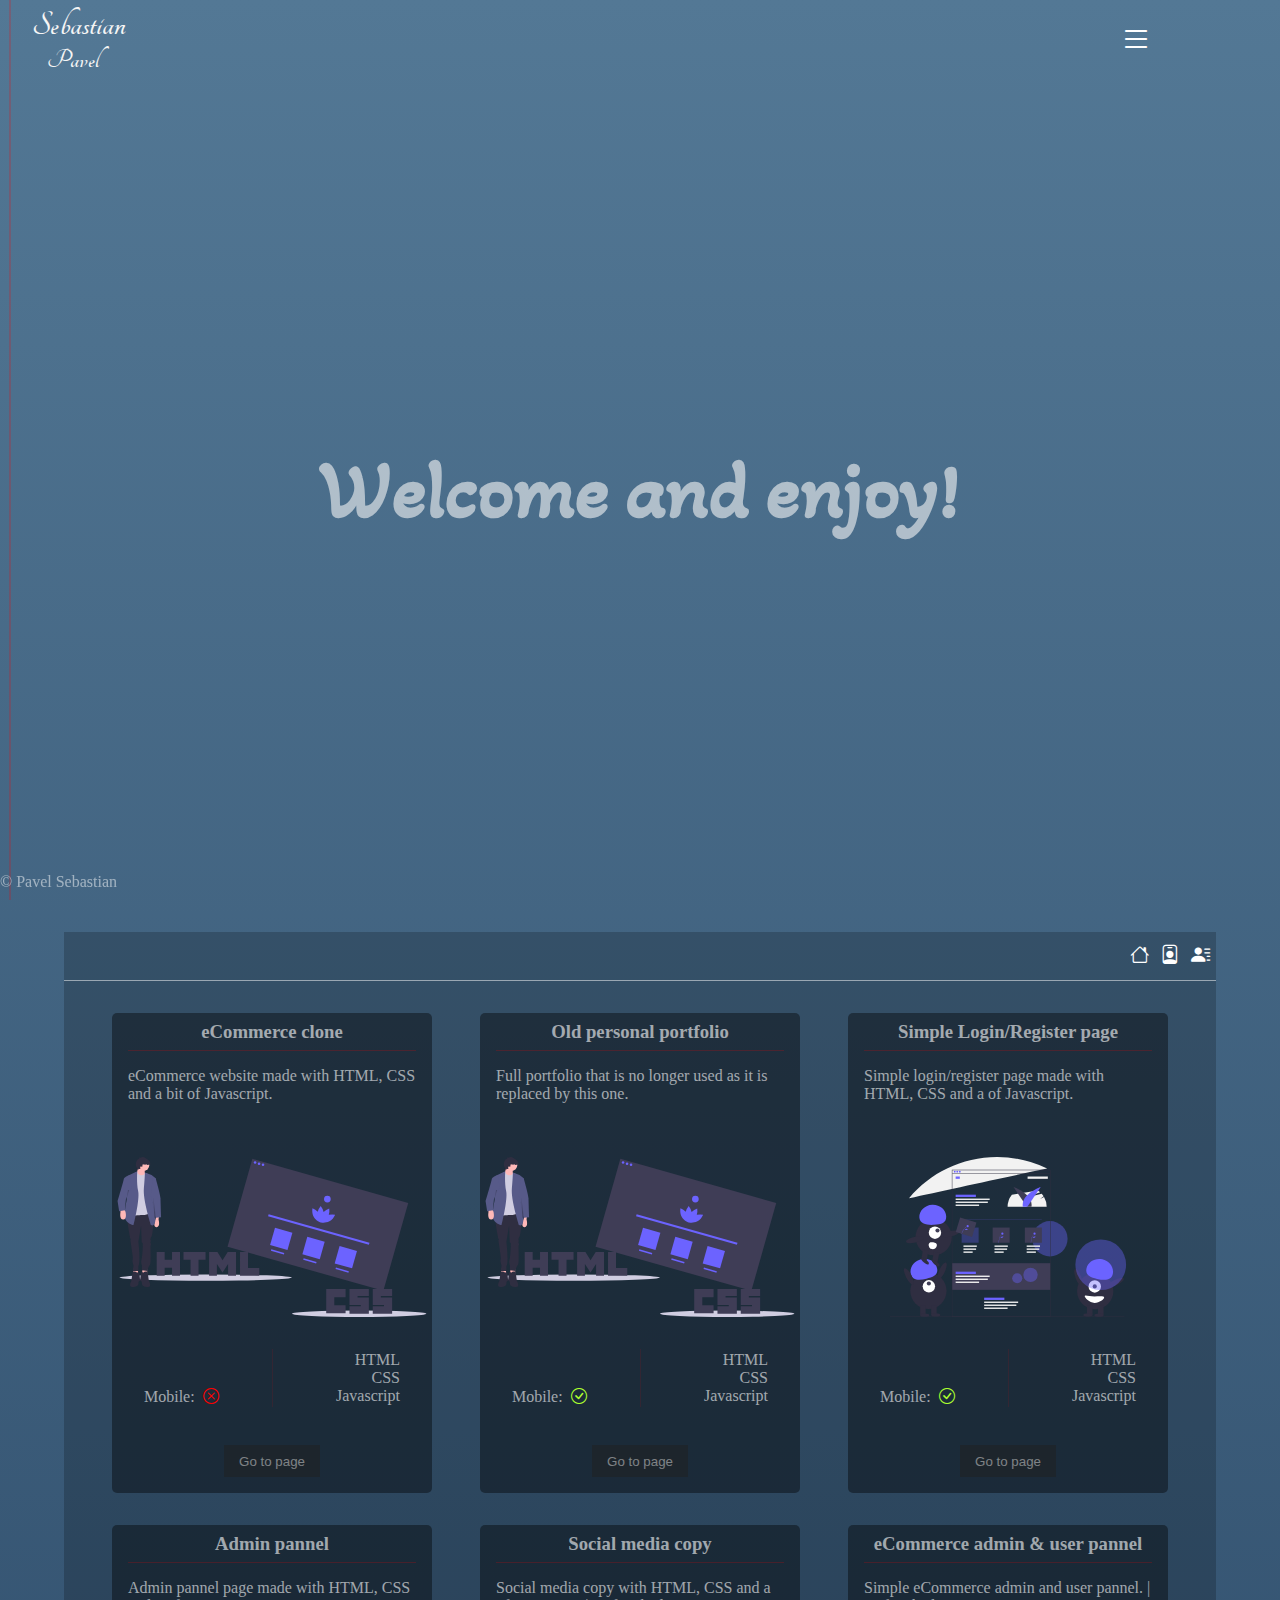
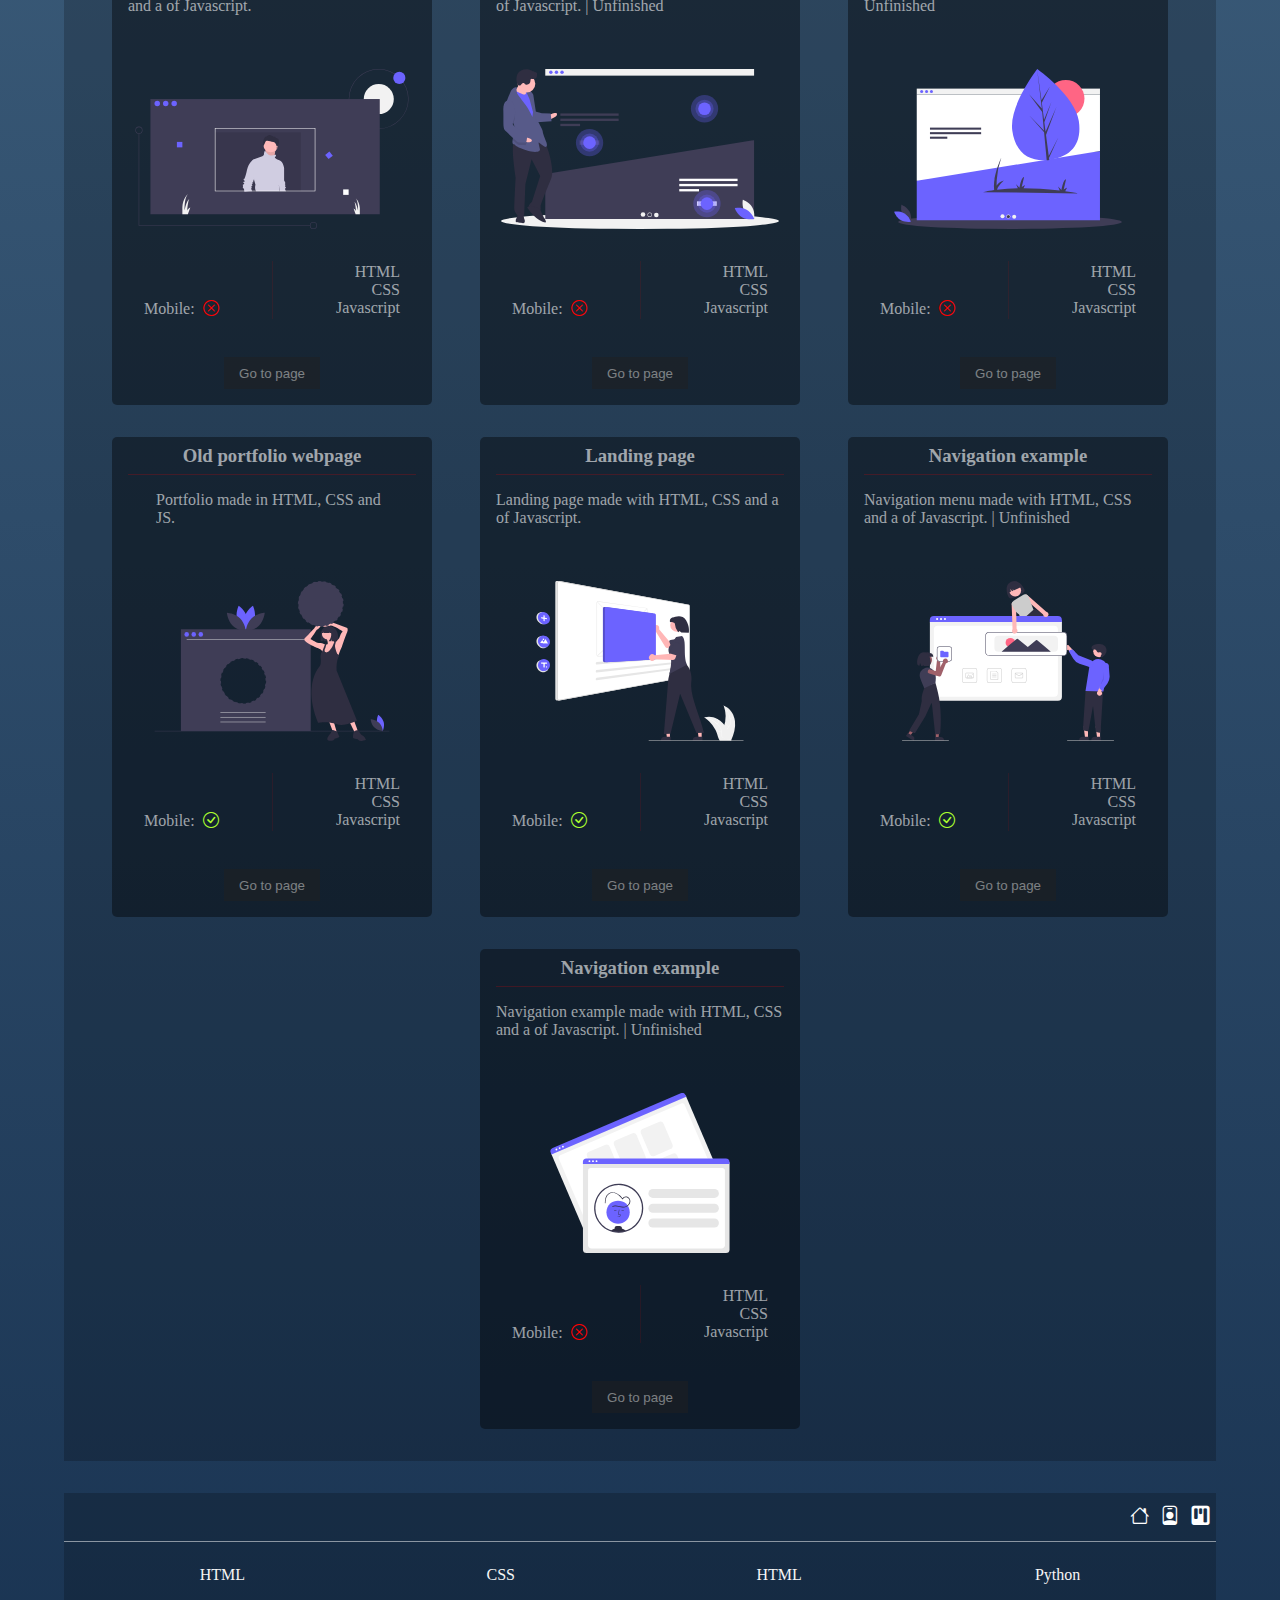
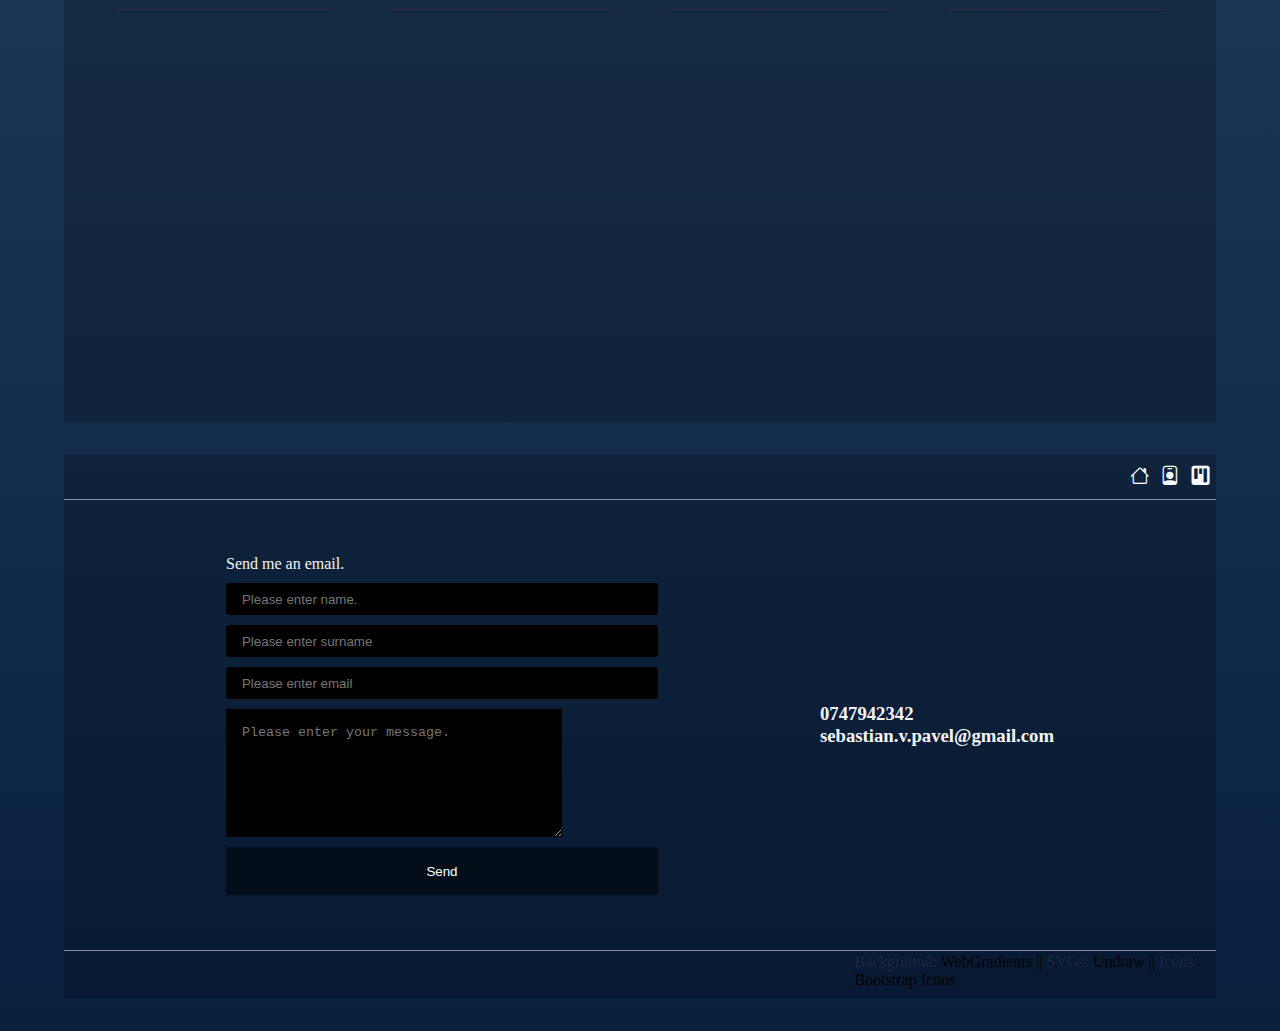
==== commit dd5c796c: "Update index.html" ====
--- a/index.html
+++ b/index.html
@@ -272,10 +272,12 @@
             </div>
         </div>
         <div class="credits">
+            <div class="credits-content">
             Background: <a href="https://webgradients.com/">WebGradients ||</a>
             SVGs: <a href="https://undraw.co/">Undraw ||</a>
             Icons: <a href="https://icons.getbootstrap.com/">Bootstrap Icons</a>
         </div>
+    </div>
         </div>
 
     </div>
--- a/style.css
+++ b/style.css
@@ -15,9 +15,56 @@
     color: black;
     cursor: crosshair;
 }
+::-webkit-scrollbar {
+    width: 10px;
+  }
+  
+
+  ::-webkit-scrollbar-track {
+    background: #48667e;
+  }
+   
+
+  ::-webkit-scrollbar-thumb {
+    background: rgba(0, 0, 0, .4);
+  }
+  
+
+  ::-webkit-scrollbar-thumb:hover {
+    background: #b30000; 
+  }
 body{
     background-image: linear-gradient(to top, #09203f 0%, #537895 100%);
     position: relative;
+}
+
+.line{
+    background: rgba(255, 0, 0, .2);
+    width: 2px;
+    height: 100vh;
+    position: fixed;
+    left: .7%;
+}
+.scroll-ball{
+    height: 1.5rem;
+    width: 1.5rem;
+    position: absolute;
+    background: rgb(168, 25, 25, 1);
+    display: flex;
+    justify-content: flex-end;
+    padding-right: .5rem;
+    align-items: center;
+    color: white;
+    left: 0;
+    top: 0;
+    border-radius: 50%;
+    box-shadow: 1px 5px 10px 1px rgba(29, 27, 27, 1);
+    transform: translatey(0px);
+	animation: float 6s ease-in-out infinite;
+    overflow: hidden;
+}
+.snap{
+    scroll-snap-align: start;
 }
 
 header{
@@ -37,6 +84,7 @@
     font-size: 1.5rem;
     color: whitesmoke;
     cursor: crosshair;
+    z-index: 99;
 
 }
 .logo-title{
@@ -829,15 +877,25 @@
 }
 
 .credits{
+    border-top: 1px groove rgba(255, 255, 255, .5);
+    padding-top: .5rem;
     color: rgba(201, 201, 201, .1);
-    margin-left: 1rem;
     margin-bottom: 1rem;
-    width: auto;
+    width: 100%;
+    height: 1.5rem;
+    display: flex;
+    align-items: center;
+    justify-content: flex-end;
 }
 .credits:hover{
     color: rgba(201, 201, 201, 1);
     transition: .5s;
 }
+.credits-content{
+    margin-right: 1rem;
+    width: 30%;
+}
+
 
 .phone{
     color: whitesmoke;
@@ -863,3 +921,11 @@
         width: auto;
     }
 }
+@media(max-width:400px){
+    .container-title{height: 35vh;}
+}
+@media(max-width:1500px){
+    .scroll-ball{
+        display: none;
+    }
+}
